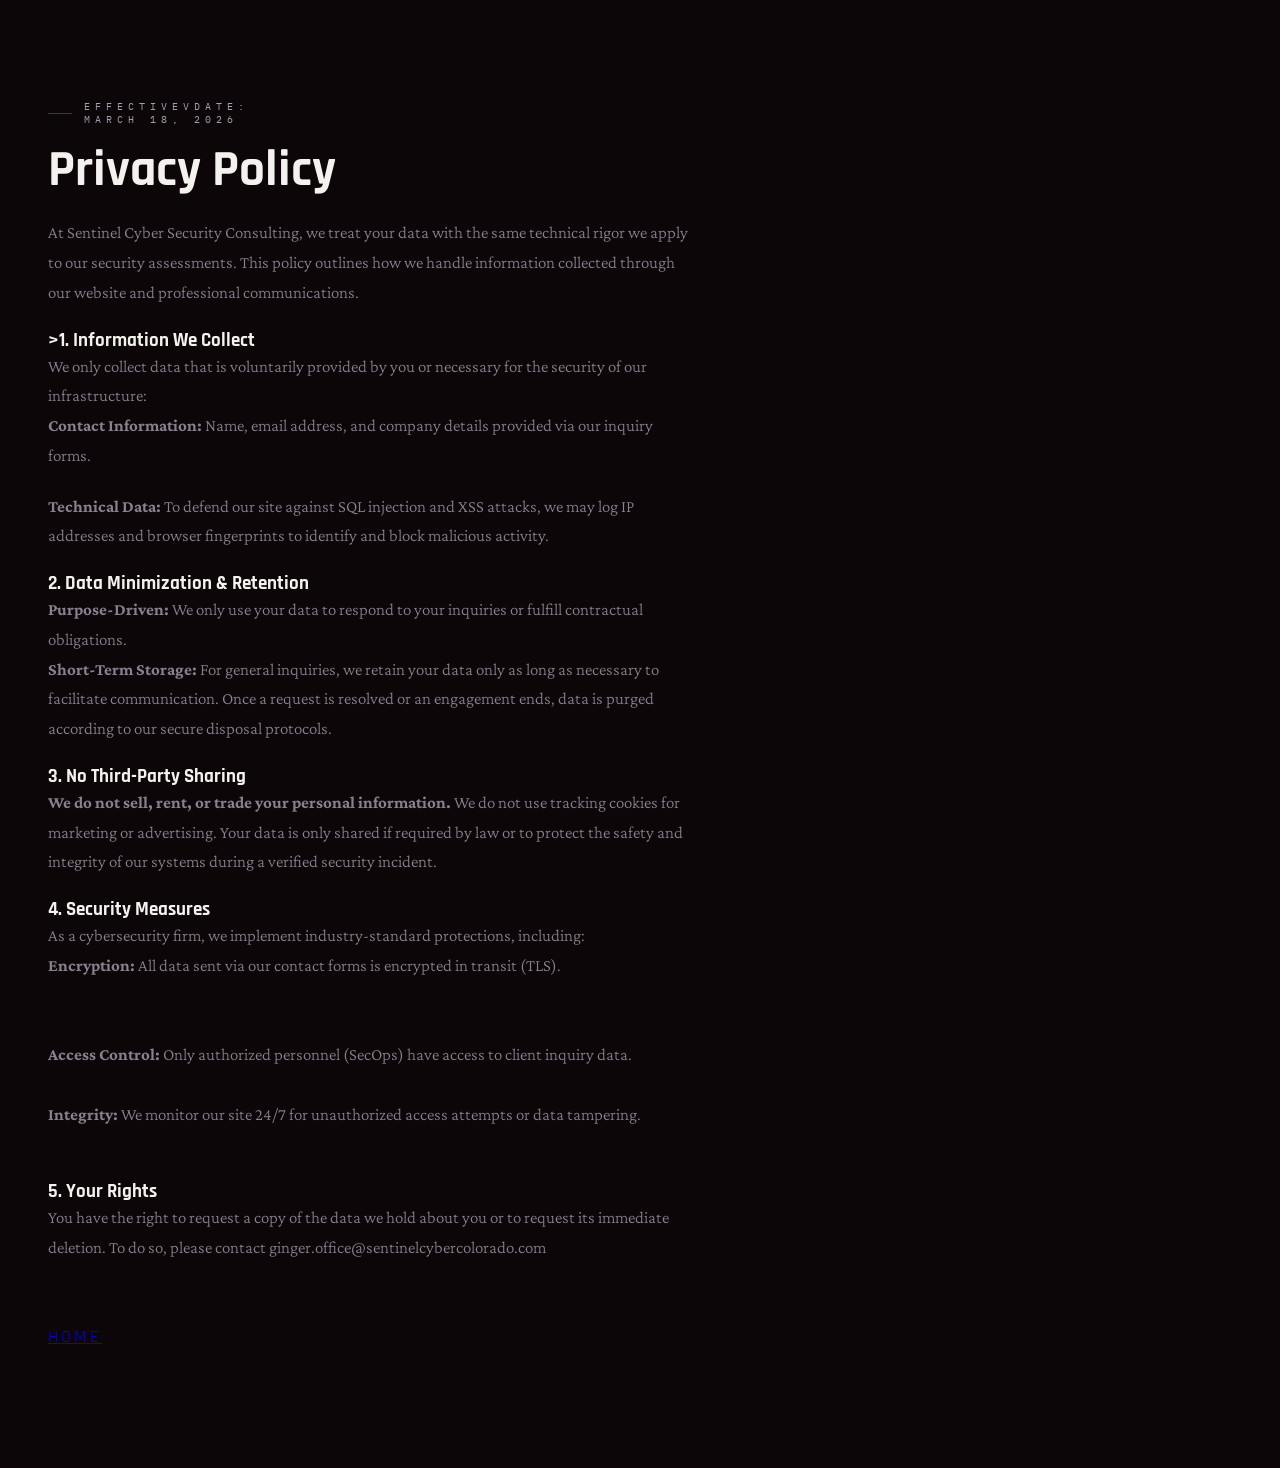
==== privacy_policy/index.html @ a00ec5bb "....." ====
<!DOCTYPE html>
<html lang="en">
<head>
  <meta charset="UTF-8">
  <meta name="viewport" content="width=device-width, initial-scale=1.0">
  <meta name="description" content="Sentinel Cyber Security Consulting — Colorado Springs cybersecurity for small businesses and defense contractors. Vulnerability assessments, penetration testing, CMMC compliance, and managed security services.">
  <title>Sentinel Cyber Security Consulting | Colorado Springs, CO | Privacy Policy</title>
  <link rel="icon" type="../image/svg+xml" href="Sentinel_Logo_MaroonSilver.svg">
  <link rel="stylesheet" href="../style.css">
</head>

<body>

<!-- PRIVACY POLICY -->
<section>
  <div class="section-inner">
    <div class="section-label">EffectivevDate:<br>March 18, 2026</div>
    <h2 class="section-title">Privacy Policy</h2>
    <p class="section-body">At Sentinel Cyber Security Consulting, we treat your data with the same technical rigor we apply to our security assessments. This policy outlines how we handle information collected through our website and professional communications.</p>
    <br><h3>>1. Information We Collect</h3>
    <p class="section-body">We only collect data that is voluntarily provided by you or necessary for the security of our infrastructure:</p>
    <p class="section-body"><strong>Contact Information:</strong> Name, email address, and company details provided via our inquiry forms.</p>
​    <p class="section-body"><strong>Technical Data:</strong> To defend our site against SQL injection and XSS attacks, we may log IP addresses and browser fingerprints to identify and block malicious activity.</p>
    <br><h3>​2. Data Minimization & Retention</h3>
    <p class="section-body">​<strong>Purpose-Driven:</strong> We only use your data to respond to your inquiries or fulfill contractual obligations.</p>
    <p class="section-body"><strong>​Short-Term Storage:</strong> For general inquiries, we retain your data only as long as necessary to facilitate communication. Once a request is resolved or an engagement ends, data is purged according to our secure disposal protocols.</p>
    <br><h3>​3. No Third-Party Sharing</h3>
    <p class="section-body"><strong>We do not sell, rent, or trade your personal information.</strong> We do not use tracking cookies for marketing or advertising. Your data is only shared if required by law or to protect the safety and integrity of our systems during a verified security incident.</p>
    <br><h3>​4. Security Measures</h3>
    <p class="section-body">​As a cybersecurity firm, we implement industry-standard protections, including:</p>
    <p class="section-body">
      <strong>Encryption:</strong> All data sent via our contact forms is encrypted in transit (TLS).<br><br><br>
      <strong>​Access Control:</strong> Only authorized personnel (SecOps) have access to client inquiry data.<br><br>
      <strong>​Integrity:</strong> We monitor our site 24/7 for unauthorized access attempts or data tampering.<br><br>
    </p>
    <br><h3>5. Your Rights</h3>
    <p class="section-body">​You have the right to request a copy of the data we hold about you or to request its immediate deletion. To do so, please contact <a mailto:"ginger.office@sentinelcybercolorado.com">ginger.office@sentinelcybercolorado.com</a></p><br><br><br>
    <p class="contact-text"><a href="../index.html">Home</a></p>
  </div>
</section>
</body>
</html>
---- style.css ----
@import url('https://fonts.googleapis.com/css2?family=Rajdhani:wght@400;500;600;700&family=IBM+Plex+Mono:wght@300;400;500&family=Crimson+Pro:ital,wght@0,300;0,400;1,300;1,400&display=swap');

:root {
  --crimson:  #7A0A14;
  --crimson2: #9B1020;
  --crimson3: #5A0008;
  --crimson4: #3A0005;
  --silver:   #D8D8E0;
  --silver2:  #F0F0F4;
  --silver3:  #A0A0B0;
  --white:    #F4F2EE;
  --dim:      #8A8090;
  --bg:       #0C0608;
  --bg2:      #120A0C;
  --bg3:      #1A0C10;
  --rule:     #2A1018;
}

*,*::before,*::after{margin:0;padding:0;box-sizing:border-box;}
html{scroll-behavior:smooth;}
body{background:var(--bg);color:var(--white);font-family:'Rajdhani',sans-serif;overflow-x:hidden;}
::-webkit-scrollbar{width:3px;}
::-webkit-scrollbar-track{background:var(--bg);}
::-webkit-scrollbar-thumb{background:var(--crimson);border-radius:2px;}

/* ── NAV ── */
nav{
  position:fixed;top:0;left:0;right:0;z-index:100;
  display:flex;align-items:center;justify-content:space-between;
  padding:0 48px;height:68px;
  background:rgba(12,6,8,0.94);
  border-bottom:1px solid var(--rule);
  backdrop-filter:blur(12px);
}
.nav-logo{display:flex;align-items:center;gap:14px;text-decoration:none;}
.nav-logo svg{width:38px;height:38px;filter:drop-shadow(0 0 8px rgba(122,10,20,0.6));}
.nav-logo-text{font-family:'Rajdhani',sans-serif;font-size:16px;font-weight:700;letter-spacing:2px;text-transform:uppercase;color:var(--white);line-height:1.1;}
.nav-logo-sub{font-family:'IBM Plex Mono',monospace;font-size:8px;letter-spacing:3px;color:var(--silver3);text-transform:uppercase;}
.nav-links{display:flex;gap:36px;list-style:none;align-items:center;}
.nav-links a{font-family:'IBM Plex Mono',monospace;font-size:10px;letter-spacing:3px;text-transform:uppercase;color:var(--dim);text-decoration:none;transition:color 0.2s;}
.nav-links a:hover{color:var(--silver);}
.nav-cta{background:transparent;border:1px solid var(--crimson2) !important;color:var(--silver) !important;padding:8px 20px;border-radius:2px;transition:background 0.2s !important;}
.nav-cta:hover{background:var(--crimson2) !important;color:var(--white) !important;}
.nav-burger{display:none;flex-direction:column;gap:5px;cursor:pointer;padding:4px;}
.nav-burger span{width:24px;height:2px;background:var(--silver);border-radius:1px;}

/* ── HERO ── */
.hero{
  min-height:100vh;display:flex;align-items:center;
  position:relative;overflow:hidden;padding:120px 48px 80px;
}
.hero::before{
  content:'';position:absolute;inset:0;
  background-image:
    linear-gradient(rgba(122,10,20,0.06) 1px,transparent 1px),
    linear-gradient(90deg,rgba(122,10,20,0.06) 1px,transparent 1px);
  background-size:48px 48px;
  mask-image:radial-gradient(ellipse 80% 80% at 50% 50%,black 40%,transparent 100%);
}
.hero::after{
  content:'';position:absolute;top:-20%;right:-10%;
  width:55%;height:140%;
  background:linear-gradient(135deg,rgba(12,6,8,0) 0%,rgba(12,6,8,0.85) 40%,rgba(122,10,20,0.04) 100%);
  clip-path:polygon(20% 0%,100% 0%,100% 100%,0% 100%);
  pointer-events:none;
}
.hero-inner{
  max-width:1200px;margin:0 auto;width:100%;
  display:grid;grid-template-columns:1fr 1fr;
  gap:80px;align-items:center;position:relative;z-index:1;
}
.hero-left{display:flex;flex-direction:column;gap:28px;}
.hero-eyebrow{
  font-family:'IBM Plex Mono',monospace;font-size:10px;letter-spacing:5px;text-transform:uppercase;
  color:var(--silver3);display:flex;align-items:center;gap:12px;
  opacity:0;animation:fadeUp 0.8s 0.2s ease forwards;
}
.hero-eyebrow::before{content:'';width:32px;height:1px;background:var(--crimson2);}
.hero-title{font-family:'Rajdhani',sans-serif;font-size:clamp(40px,5.5vw,72px);font-weight:700;line-height:1.0;opacity:0;animation:fadeUp 0.9s 0.35s ease forwards;}
.hero-title em{font-style:normal;color:var(--silver2);display:block;}
.hero-body{font-family:'Crimson Pro',serif;font-size:18px;font-weight:300;color:var(--dim);line-height:1.7;max-width:480px;opacity:0;animation:fadeUp 0.9s 0.5s ease forwards;}
.hero-actions{display:flex;gap:16px;flex-wrap:wrap;opacity:0;animation:fadeUp 0.9s 0.65s ease forwards;}
.btn-primary{background:var(--crimson2);color:var(--white);font-family:'IBM Plex Mono',monospace;font-size:11px;letter-spacing:3px;text-transform:uppercase;padding:14px 32px;border-radius:2px;text-decoration:none;border:none;cursor:pointer;transition:background 0.2s,transform 0.15s;font-weight:500;}
.btn-primary:hover{background:var(--crimson);transform:translateY(-2px);}
.btn-secondary{background:transparent;color:var(--white);font-family:'IBM Plex Mono',monospace;font-size:11px;letter-spacing:3px;text-transform:uppercase;padding:13px 32px;border-radius:2px;text-decoration:none;border:1px solid var(--rule);transition:border-color 0.2s,color 0.2s;}
.btn-secondary:hover{border-color:var(--dim);color:var(--silver);}
.hero-stats{display:flex;gap:40px;flex-wrap:wrap;padding-top:12px;border-top:1px solid var(--rule);opacity:0;animation:fadeUp 0.9s 0.8s ease forwards;}
.stat-num{font-family:'Rajdhani',sans-serif;font-size:32px;font-weight:700;color:var(--silver2);line-height:1;}
.stat-label{font-family:'IBM Plex Mono',monospace;font-size:9px;letter-spacing:2px;text-transform:uppercase;color:var(--dim);margin-top:4px;}

/* Hero right */
.hero-right{display:flex;align-items:center;justify-content:center;opacity:0;animation:fadeIn 1.2s 0.6s ease forwards;}
.shield-wrap{position:relative;width:320px;height:360px;}
.shield-svg{width:100%;height:100%;filter:drop-shadow(0 0 40px rgba(122,10,20,0.4)) drop-shadow(0 0 80px rgba(122,10,20,0.15));}
.scan-ring{position:absolute;inset:-20px;border-radius:50%;border:1px solid rgba(154,16,32,0.25);animation:spin 14s linear infinite;}
.scan-ring::after{content:'';position:absolute;top:0;left:50%;width:6px;height:6px;background:var(--crimson2);border-radius:50%;transform:translate(-50%,-50%);box-shadow:0 0 10px var(--crimson2);}
.pulse-ring{position:absolute;inset:-40px;border-radius:50%;border:1px solid rgba(122,10,20,0.1);animation:pulse-out 3.5s ease-out infinite;}
.pulse-ring:nth-child(2){animation-delay:1.2s;}
.pulse-ring:nth-child(3){animation-delay:2.4s;}
.data-tag{position:absolute;font-family:'IBM Plex Mono',monospace;font-size:9px;letter-spacing:1px;color:var(--silver3);background:rgba(12,6,8,0.85);border:1px solid rgba(122,10,20,0.3);padding:5px 10px;border-radius:2px;animation:float 4s ease-in-out infinite;white-space:nowrap;}
.data-tag:nth-child(2){top:15%;right:-80px;animation-delay:0.5s;}
.data-tag:nth-child(3){top:55%;left:-90px;animation-delay:1.5s;}
.data-tag:nth-child(4){bottom:18%;right:-75px;animation-delay:1s;}

@keyframes spin{from{transform:rotate(0deg)}to{transform:rotate(360deg)}}
@keyframes pulse-out{0%{transform:scale(0.8);opacity:0.5}100%{transform:scale(1.5);opacity:0}}
@keyframes float{0%,100%{transform:translateY(0)}50%{transform:translateY(-8px)}}
@keyframes fadeUp{from{opacity:0;transform:translateY(20px)}to{opacity:1;transform:translateY(0)}}
@keyframes fadeIn{from{opacity:0}to{opacity:1}}

/* ── THREAT TICKER ── */
.threat-bar{background:rgba(122,10,20,0.08);border-top:1px solid rgba(122,10,20,0.2);border-bottom:1px solid rgba(122,10,20,0.2);padding:20px 48px;overflow:hidden;}
.threat-scroll{display:flex;gap:60px;animation:scroll-left 20s linear infinite;white-space:nowrap;}
.threat-item{font-family:'IBM Plex Mono',monospace;font-size:9px;letter-spacing:3px;text-transform:uppercase;color:rgba(160,160,176,0.5);display:flex;align-items:center;gap:10px;flex-shrink:0;}
.threat-item::before{content:'▸';color:var(--crimson2);}
@keyframes scroll-left{from{transform:translateX(0)}to{transform:translateX(-50%)}}

/* ── SECTIONS ── */
section{padding:100px 48px;}
.section-inner{max-width:1200px;margin:0 auto;}
.section-label{font-family:'IBM Plex Mono',monospace;font-size:10px;letter-spacing:5px;text-transform:uppercase;color:var(--silver3);margin-bottom:16px;display:flex;align-items:center;gap:12px;}
.section-label::before{content:'';width:24px;height:1px;background:var(--crimson2);}
.section-title{font-family:'Rajdhani',sans-serif;font-size:clamp(30px,4vw,52px);font-weight:700;line-height:1.1;margin-bottom:20px;}
.section-title em{font-style:normal;color:var(--silver2);}
.section-body{font-family:'Crimson Pro',serif;font-size:17px;font-weight:300;color:var(--dim);line-height:1.75;max-width:640px;}

/* ── SERVICES ── */
#services{background:var(--bg2);}
.services-grid{display:grid;grid-template-columns:repeat(3,1fr);gap:1px;margin-top:60px;background:var(--rule);border:1px solid var(--rule);}
.service-card{background:var(--bg2);padding:36px 32px;position:relative;overflow:hidden;transition:background 0.3s;cursor:default;}
.service-card::before{content:'';position:absolute;top:0;left:0;right:0;height:2px;background:linear-gradient(90deg,var(--crimson2),transparent);transform:scaleX(0);transform-origin:left;transition:transform 0.3s;}
.service-card:hover{background:rgba(26,12,16,0.8);}
.service-card:hover::before{transform:scaleX(1);}
.service-tier{font-family:'IBM Plex Mono',monospace;font-size:8px;letter-spacing:3px;text-transform:uppercase;color:var(--crimson2);margin-bottom:16px;}
.service-name{font-family:'Rajdhani',sans-serif;font-size:20px;font-weight:700;margin-bottom:10px;color:var(--white);}
.service-desc{font-family:'Crimson Pro',serif;font-size:15px;color:var(--dim);line-height:1.6;margin-bottom:20px;}
.service-price{font-family:'Rajdhani',sans-serif;font-size:22px;font-weight:700;color:var(--silver2);}
.service-price span{font-family:'IBM Plex Mono',monospace;font-size:10px;color:var(--dim);font-weight:400;}
.service-tag{display:inline-block;font-family:'IBM Plex Mono',monospace;font-size:8px;letter-spacing:2px;text-transform:uppercase;border:1px solid rgba(122,10,20,0.4);color:var(--silver3);padding:3px 8px;border-radius:2px;margin-top:12px;}

/* ── WHY ── */
#why{background:var(--bg);position:relative;}
#why::before{content:'';position:absolute;inset:0;background:radial-gradient(circle at 80% 50%,rgba(122,10,20,0.05) 0%,transparent 60%);pointer-events:none;}
.why-grid{display:grid;grid-template-columns:1fr 1fr;gap:80px;align-items:center;margin-top:60px;}
.why-points{display:flex;flex-direction:column;gap:0;}
.why-point{display:grid;grid-template-columns:48px 1fr;gap:20px;align-items:start;padding:28px 0;border-bottom:1px solid var(--rule);}
.why-point:last-child{border-bottom:none;}
.why-num{font-family:'IBM Plex Mono',monospace;font-size:11px;color:var(--crimson2);padding-top:3px;}
.why-title{font-family:'Rajdhani',sans-serif;font-size:19px;font-weight:700;margin-bottom:6px;}
.why-body{font-family:'Crimson Pro',serif;font-size:15px;color:var(--dim);line-height:1.65;}
.cmmc-box{background:rgba(26,12,16,0.8);border:1px solid rgba(122,10,20,0.3);border-left:3px solid var(--crimson2);border-radius:4px;padding:36px;}
.cmmc-box h3{font-family:'Rajdhani',sans-serif;font-size:22px;font-weight:700;color:var(--silver2);margin-bottom:14px;}
.cmmc-box p{font-family:'Crimson Pro',serif;font-size:16px;color:var(--dim);line-height:1.7;margin-bottom:20px;}
.cmmc-list{list-style:none;display:flex;flex-direction:column;gap:10px;}
.cmmc-list li{font-family:'IBM Plex Mono',monospace;font-size:11px;color:var(--white);display:flex;align-items:center;gap:10px;}
.cmmc-list li::before{content:'✓';color:var(--crimson2);font-size:12px;}

/* ── ABOUT ── */
#about{background:var(--bg2);}
.about-grid{display:grid;grid-template-columns:340px 1fr;gap:72px;align-items:start;margin-top:60px;}
.about-photo-wrap{position:relative;}
.about-photo{
  width:100%;aspect-ratio:1/1;object-fit:cover;object-position:center top;
  border-radius:4px;
  filter:grayscale(15%) contrast(1.05);
  border:1px solid var(--rule);
  display:block;
}
.about-photo-accent{
  position:absolute;bottom:-12px;right:-12px;
  width:100%;height:100%;
  border:1px solid rgba(122,10,20,0.3);
  border-radius:4px;
  z-index:-1;
}
.about-photo-badge{
  position:absolute;top:16px;left:-16px;
  background:var(--crimson3);
  border:1px solid rgba(122,10,20,0.5);
  padding:10px 14px;border-radius:3px;
  font-family:'IBM Plex Mono',monospace;
  font-size:9px;letter-spacing:2px;text-transform:uppercase;
  color:var(--silver3);
  box-shadow:0 4px 20px rgba(0,0,0,0.4);
}
.about-photo-badge strong{display:block;font-size:14px;color:var(--silver2);letter-spacing:1px;margin-bottom:2px;}
.about-quote{font-family:'Crimson Pro',serif;font-size:clamp(18px,2vw,24px);font-style:italic;font-weight:300;line-height:1.5;color:var(--white);padding-left:24px;border-left:3px solid var(--crimson2);margin-bottom:32px;}
.about-body{font-family:'Crimson Pro',serif;font-size:16px;color:var(--dim);line-height:1.8;margin-bottom:18px;}
.about-body strong{color:var(--white);font-weight:400;}
.cert-grid{display:grid;grid-template-columns:1fr 1fr;gap:10px;margin-top:28px;}
.cert-item{background:rgba(12,6,8,0.8);border:1px solid var(--rule);padding:12px 14px;border-radius:3px;}
.cert-name{font-family:'Rajdhani',sans-serif;font-size:14px;font-weight:700;color:var(--silver2);margin-bottom:2px;}
.cert-status{font-family:'IBM Plex Mono',monospace;font-size:8px;letter-spacing:2px;text-transform:uppercase;color:var(--dim);}
.cert-status.active{color:#4CAF50;}

/* ── CONTACT ── */
#contact{background:var(--bg);position:relative;overflow:hidden;}
#contact::before{content:'';position:absolute;inset:0;background:radial-gradient(ellipse 60% 60% at 50% 100%,rgba(122,10,20,0.07),transparent);pointer-events:none;}
.contact-grid{display:grid;grid-template-columns:1fr 1fr;gap:80px;align-items:start;margin-top:60px;position:relative;z-index:1;}
.contact-info{display:flex;flex-direction:column;gap:28px;}
.contact-item{display:flex;gap:16px;align-items:start;}
.contact-icon{width:40px;height:40px;flex-shrink:0;background:rgba(122,10,20,0.1);border:1px solid rgba(122,10,20,0.25);border-radius:3px;display:flex;align-items:center;justify-content:center;font-size:16px;}
.contact-label{font-family:'IBM Plex Mono',monospace;font-size:9px;letter-spacing:3px;text-transform:uppercase;color:var(--silver3);margin-bottom:4px;}
.contact-value{font-family:'Rajdhani',sans-serif;font-size:16px;font-weight:600;color:var(--white);}
.contact-value a{color:var(--white);text-decoration:none;transition:color 0.2s;}
.contact-value a:hover{color:var(--silver2);}
.contact-form{display:flex;flex-direction:column;gap:14px;}
.form-row{display:grid;grid-template-columns:1fr 1fr;gap:14px;}
.form-group{display:flex;flex-direction:column;gap:6px;}
.form-group label{font-family:'IBM Plex Mono',monospace;font-size:9px;letter-spacing:2px;text-transform:uppercase;color:var(--dim);}
.form-group input,.form-group select,.form-group textarea{background:rgba(26,12,16,0.8);border:1px solid var(--rule);color:var(--white);font-family:'Rajdhani',sans-serif;font-size:15px;font-weight:500;padding:12px 16px;border-radius:2px;outline:none;transition:border-color 0.2s;}
.form-group input:focus,.form-group select:focus,.form-group textarea:focus{border-color:var(--crimson2);}
.form-group select option{background:var(--bg2);}
.form-group textarea{resize:vertical;min-height:110px;}
.form-submit{background:var(--crimson2);color:var(--white);font-family:'IBM Plex Mono',monospace;font-size:11px;letter-spacing:3px;text-transform:uppercase;padding:15px 32px;border:none;border-radius:2px;cursor:pointer;font-weight:500;transition:background 0.2s,transform 0.15s;align-self:flex-start;}
.form-submit:hover{background:var(--crimson);transform:translateY(-2px);}

/* ── FOOTER ── */
footer{background:var(--bg);border-top:1px solid var(--rule);padding:36px 48px;display:flex;align-items:center;justify-content:space-between;flex-wrap:wrap;gap:20px;}
.footer-left{font-family:'IBM Plex Mono',monospace;font-size:10px;letter-spacing:2px;color:var(--dim);}
.footer-left strong{color:var(--silver3);}
.footer-links{display:flex;gap:28px;list-style:none;}
.footer-links a{font-family:'IBM Plex Mono',monospace;font-size:9px;letter-spacing:2px;text-transform:uppercase;color:var(--dim);text-decoration:none;transition:color 0.2s;}
.footer-links a:hover{color:var(--silver);}

/* --- Centering Logic --- */
.contact-content-centered {
    display: flex;
    flex-direction: column;
    align-items: center; /* This does the actual centering */
    text-align: center;
    margin-top: 40px;
    width: 100%;
}

.contact-text {
    font-family: 'Rajdhani', sans-serif;
    font-size: 1.2rem;
    color: var(--text-dim, #A0A0B0);
    margin-bottom: 15px;
    letter-spacing: 1px;
}

.contact-email {
    font-family: 'IBM Plex Mono', monospace;
    font-size: 1.1rem;
    color: #9B1020; /* Your Crimson Red */
    text-decoration: none;
    padding: 12px 24px;
    border: 1px solid rgba(155, 16, 32, 0.3);
    background: rgba(155, 16, 32, 0.05);
    transition: all 0.3s cubic-bezier(0.4, 0, 0.2, 1);
    display: inline-block;
}

.contact-email:hover {
    background: rgba(155, 16, 32, 0.15);
    border-color: #9B1020;
    color: #F4F2EE;
    box-shadow: 0 0 20px rgba(155, 16, 32, 0.4);
    transform: translateY(-3px);
}

/* Ensure long emails don't break mobile screens */
@media (max-width: 600px) {
    .contact-email {
        font-size: 0.85rem;
        padding: 10px 15px;
        word-break: break-all;
    }
}




/* ADDED LATEST IF BROKEN HERES WHY */
/* 1. The Footer Container */
footer {
  display: flex;
  justify-content: space-between; /* Pushes text left and links right */
  align-items: center;            /* Vertically centers the content */
  padding: 40px 20px;
  flex-wrap: wrap;                /* Allows wrapping if screen is tiny */
}

/* 2. The Right-Side Container for both lists */
/* We target the footer-links classes specifically */
footer .footer-links {
  display: flex;
  flex-direction: row;      /* Keeps the links in a horizontal line */
  justify-content: flex-end; /* Aligns them to the right edge */
  list-style: none;         /* Removes bullet points */
  margin: 0;
  padding: 0;
  gap: 20px;                /* Space between individual links */
  width: 100%;              /* Forces each UL to take up its own row in the flex column */
}

/* 3. This handles stacking the two ULs on top of each other */
footer {
  /* We need to wrap the ULs in a flex column if they aren't already */
}

/* Updated approach to ensure stacking: */
footer {
  display: flex;
  justify-content: space-between;
  align-items: flex-start;
}

.footer-right-stack {
  display: flex;
  flex-direction: column; /* This is what creates Line 1 and Line 2 */
  gap: 10px;              /* Space between Line 1 and Line 2 */
  align-items: flex-end;
}
/* HERE ENDETH WHY */



/* ── MOBILE ── */
@media(max-width:900px){
  nav{padding:0 24px;}
  .nav-links{display:none;}
  .nav-links.open{display:flex;flex-direction:column;position:fixed;top:68px;left:0;right:0;background:rgba(12,6,8,0.98);padding:24px;border-bottom:1px solid var(--rule);gap:24px;}
  .nav-burger{display:flex;}
  .hero{padding:100px 24px 60px;}
  .hero-inner{grid-template-columns:1fr;gap:48px;}
  .hero-right{display:none;}
  section{padding:72px 24px;}
  .services-grid{grid-template-columns:1fr;}
  .why-grid,.contact-grid{grid-template-columns:1fr;gap:48px;}
  .about-grid{grid-template-columns:1fr;}
  .about-photo-wrap{max-width:280px;}
  .form-row{grid-template-columns:1fr;}
  footer{flex-direction:column;align-items:flex-start;padding:28px 24px;}
}


/* --- Sentinel Contact Styling --- */
.contact {
    padding: 100px 0;
    background: transparent; /* Let the hero grid show through */
}

.contact .section-Inner {
    display: flex;
    flex-direction: column;
    align-items: center; /* Centers the Title and Label */
    text-align: center;
}

.contact-content-centered {
    margin-top: 50px;
    display: flex;
    flex-direction: column;
    align-items: center;
}

.contact-text {
    font-family: 'Rajdhani', sans-serif;
    font-size: 1.1rem;
    text-transform: uppercase;
    letter-spacing: 3px;
    color: #808090;
    margin-bottom: 20px;
}

.contact-email {
    font-family: 'IBM Plex Mono', monospace;
    font-size: 1.2rem;
    color: #9B1020;
    text-decoration: none;
    padding: 15px 30px;
    border: 1px solid rgba(155, 16, 32, 0.4);
    background: rgba(12, 6, 8, 0.6);
    position: relative;
    transition: all 0.4s ease;
}

.contact-email:hover {
    color: #fff;
    background: #9B1020;
    box-shadow: 0 0 30px rgba(155, 16, 32, 0.6);
    transform: translateY(-5px);
}

/* Specific styling for the <em> in your title */
.section-title em {
    color: #9B1020;
    font-style: normal;
    text-shadow: 0 0 10px rgba(155, 16, 32, 0.5);
}

/* Responsive Fix for small phones */
@media (max-width: 480px) {
    .contact-email {
        font-size: 0.8rem;
        padding: 12px 15px;
        letter-spacing: 0;
    }
}
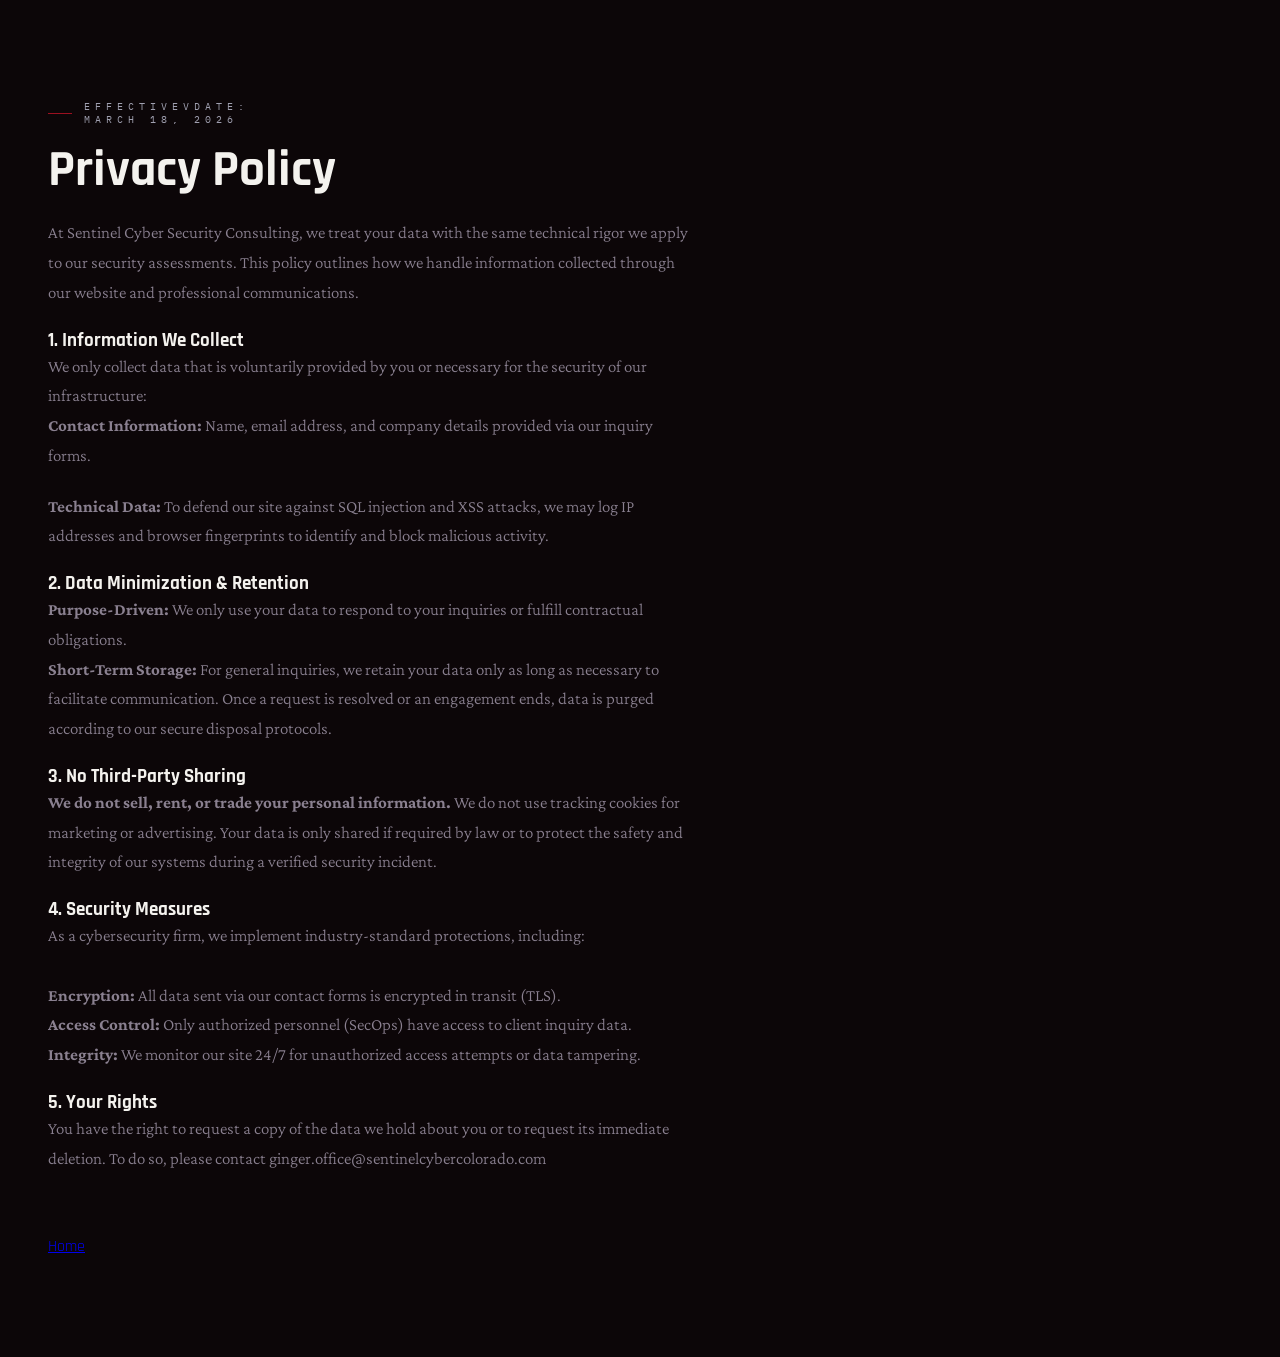
==== commit efec746f: "..." ====
--- a/privacy_policy/index.html
+++ b/privacy_policy/index.html
@@ -17,7 +17,7 @@
     <div class="section-label">EffectivevDate:<br>March 18, 2026</div>
     <h2 class="section-title">Privacy Policy</h2>
     <p class="section-body">At Sentinel Cyber Security Consulting, we treat your data with the same technical rigor we apply to our security assessments. This policy outlines how we handle information collected through our website and professional communications.</p>
-    <br><h3>>1. Information We Collect</h3>
+    <br><h3>1. Information We Collect</h3>
     <p class="section-body">We only collect data that is voluntarily provided by you or necessary for the security of our infrastructure:</p>
     <p class="section-body"><strong>Contact Information:</strong> Name, email address, and company details provided via our inquiry forms.</p>
 ​    <p class="section-body"><strong>Technical Data:</strong> To defend our site against SQL injection and XSS attacks, we may log IP addresses and browser fingerprints to identify and block malicious activity.</p>
@@ -28,14 +28,14 @@
     <p class="section-body"><strong>We do not sell, rent, or trade your personal information.</strong> We do not use tracking cookies for marketing or advertising. Your data is only shared if required by law or to protect the safety and integrity of our systems during a verified security incident.</p>
     <br><h3>​4. Security Measures</h3>
     <p class="section-body">​As a cybersecurity firm, we implement industry-standard protections, including:</p>
-    <p class="section-body">
-      <strong>Encryption:</strong> All data sent via our contact forms is encrypted in transit (TLS).<br><br><br>
-      <strong>​Access Control:</strong> Only authorized personnel (SecOps) have access to client inquiry data.<br><br>
-      <strong>​Integrity:</strong> We monitor our site 24/7 for unauthorized access attempts or data tampering.<br><br>
+    <p class="section-body"><br>
+      <strong>Encryption:</strong> All data sent via our contact forms is encrypted in transit (TLS).<br>
+      <strong>​Access Control:</strong> Only authorized personnel (SecOps) have access to client inquiry data.<br>
+      <strong>​Integrity:</strong> We monitor our site 24/7 for unauthorized access attempts or data tampering.<br>
     </p>
     <br><h3>5. Your Rights</h3>
     <p class="section-body">​You have the right to request a copy of the data we hold about you or to request its immediate deletion. To do so, please contact <a mailto:"ginger.office@sentinelcybercolorado.com">ginger.office@sentinelcybercolorado.com</a></p><br><br><br>
-    <p class="contact-text"><a href="../index.html">Home</a></p>
+    <p class="privacy-navlink"><a href="../index.html">Home</a></p>
   </div>
 </section>
 </body>
--- a/style.css
+++ b/style.css
@@ -378,7 +378,7 @@
     transition: all 0.4s ease;
 }
 
-.contact-email:hover {
+.contact-0email:hover {
     color: #fff;
     background: #9B1020;
     box-shadow: 0 0 30px rgba(155, 16, 32, 0.6);
@@ -399,4 +399,12 @@
         padding: 12px 15px;
         letter-spacing: 0;
     }
-}
+
+.privacy-navlink {
+    font-family: 'IBM Plex Mono', monospa>
+    font-size: 1.2rem;
+    color: #9B1020;
+    text-decoration: none;
+   }
+
+}
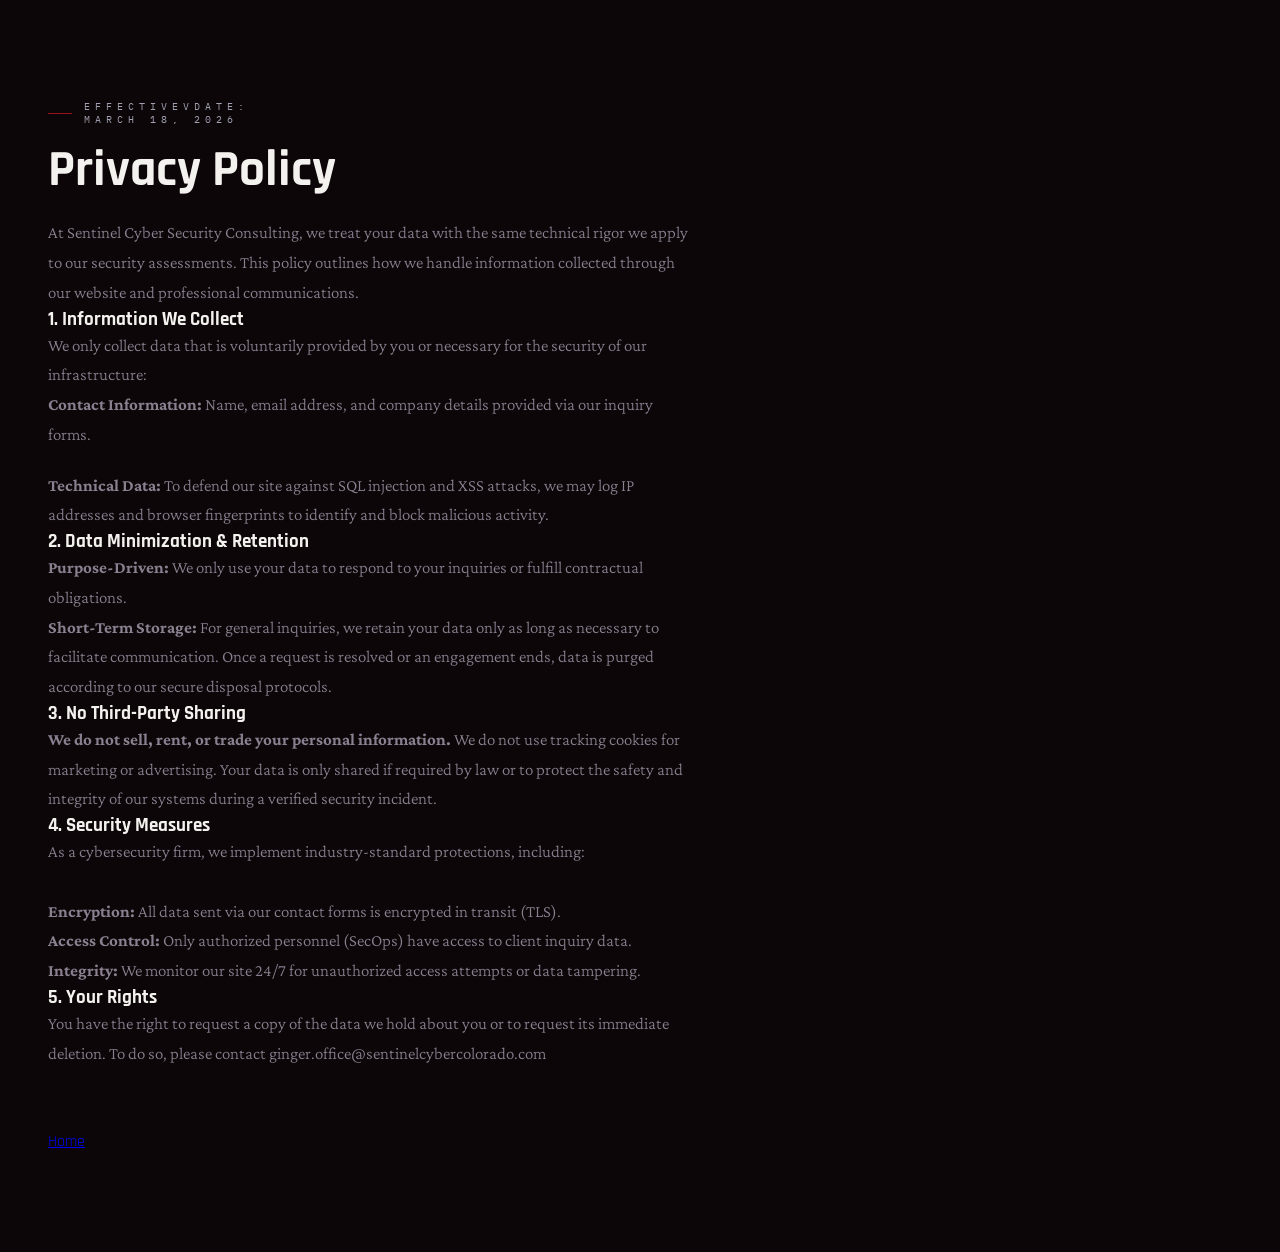
==== commit 744a35ff: "Fix HTML formatting in privacy policy section" ====
--- a/privacy_policy/index.html
+++ b/privacy_policy/index.html
@@ -10,6 +10,7 @@
 </head>
 
 <body>
+  <main>
 
 <!-- PRIVACY POLICY -->
 <section>
@@ -17,26 +18,27 @@
     <div class="section-label">EffectivevDate:<br>March 18, 2026</div>
     <h2 class="section-title">Privacy Policy</h2>
     <p class="section-body">At Sentinel Cyber Security Consulting, we treat your data with the same technical rigor we apply to our security assessments. This policy outlines how we handle information collected through our website and professional communications.</p>
-    <br><h3>1. Information We Collect</h3>
+    <h3>1. Information We Collect</h3>
     <p class="section-body">We only collect data that is voluntarily provided by you or necessary for the security of our infrastructure:</p>
     <p class="section-body"><strong>Contact Information:</strong> Name, email address, and company details provided via our inquiry forms.</p>
 ​    <p class="section-body"><strong>Technical Data:</strong> To defend our site against SQL injection and XSS attacks, we may log IP addresses and browser fingerprints to identify and block malicious activity.</p>
-    <br><h3>​2. Data Minimization & Retention</h3>
+    <h3>​2. Data Minimization & Retention</h3>
     <p class="section-body">​<strong>Purpose-Driven:</strong> We only use your data to respond to your inquiries or fulfill contractual obligations.</p>
     <p class="section-body"><strong>​Short-Term Storage:</strong> For general inquiries, we retain your data only as long as necessary to facilitate communication. Once a request is resolved or an engagement ends, data is purged according to our secure disposal protocols.</p>
-    <br><h3>​3. No Third-Party Sharing</h3>
+    <h3>​3. No Third-Party Sharing</h3>
     <p class="section-body"><strong>We do not sell, rent, or trade your personal information.</strong> We do not use tracking cookies for marketing or advertising. Your data is only shared if required by law or to protect the safety and integrity of our systems during a verified security incident.</p>
-    <br><h3>​4. Security Measures</h3>
+    <h3>​4. Security Measures</h3>
     <p class="section-body">​As a cybersecurity firm, we implement industry-standard protections, including:</p>
     <p class="section-body"><br>
       <strong>Encryption:</strong> All data sent via our contact forms is encrypted in transit (TLS).<br>
       <strong>​Access Control:</strong> Only authorized personnel (SecOps) have access to client inquiry data.<br>
       <strong>​Integrity:</strong> We monitor our site 24/7 for unauthorized access attempts or data tampering.<br>
     </p>
-    <br><h3>5. Your Rights</h3>
+    <h3>5. Your Rights</h3>
     <p class="section-body">​You have the right to request a copy of the data we hold about you or to request its immediate deletion. To do so, please contact <a mailto:"ginger.office@sentinelcybercolorado.com">ginger.office@sentinelcybercolorado.com</a></p><br><br><br>
     <p class="privacy-navlink"><a href="../index.html">Home</a></p>
   </div>
 </section>
+</main>
 </body>
 </html>
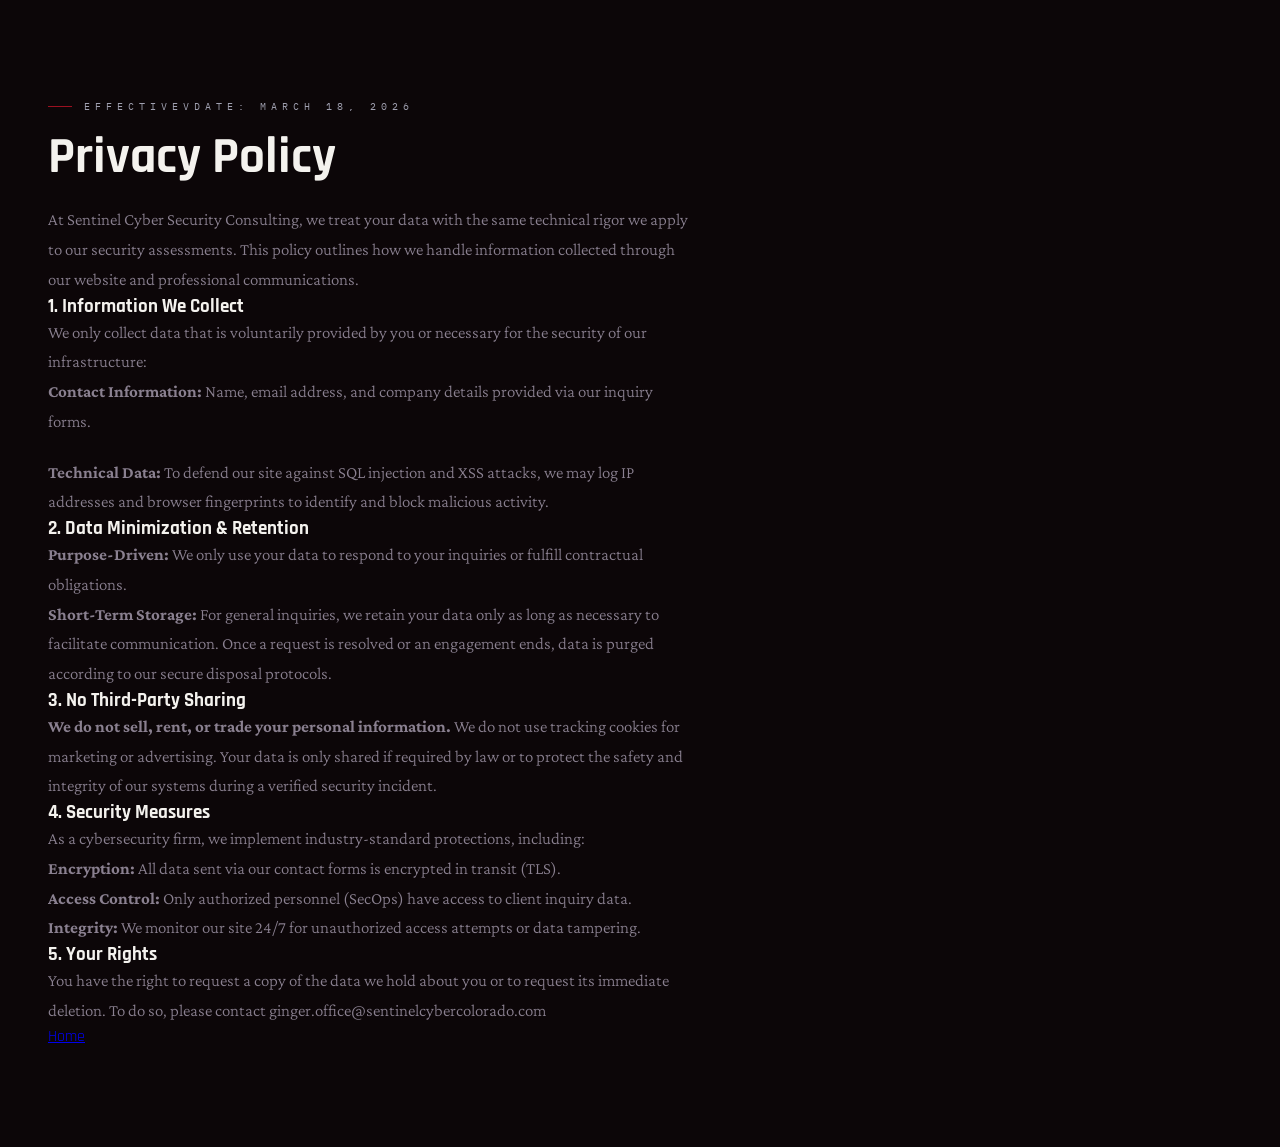
==== commit 2a0e0912: "Refactor privacy policy section structure" ====
--- a/privacy_policy/index.html
+++ b/privacy_policy/index.html
@@ -8,37 +8,44 @@
   <link rel="icon" type="../image/svg+xml" href="Sentinel_Logo_MaroonSilver.svg">
   <link rel="stylesheet" href="../style.css">
 </head>
-
 <body>
   <main>
-
-<!-- PRIVACY POLICY -->
-<section>
-  <div class="section-inner">
-    <div class="section-label">EffectivevDate:<br>March 18, 2026</div>
-    <h2 class="section-title">Privacy Policy</h2>
-    <p class="section-body">At Sentinel Cyber Security Consulting, we treat your data with the same technical rigor we apply to our security assessments. This policy outlines how we handle information collected through our website and professional communications.</p>
-    <h3>1. Information We Collect</h3>
-    <p class="section-body">We only collect data that is voluntarily provided by you or necessary for the security of our infrastructure:</p>
-    <p class="section-body"><strong>Contact Information:</strong> Name, email address, and company details provided via our inquiry forms.</p>
-​    <p class="section-body"><strong>Technical Data:</strong> To defend our site against SQL injection and XSS attacks, we may log IP addresses and browser fingerprints to identify and block malicious activity.</p>
-    <h3>​2. Data Minimization & Retention</h3>
-    <p class="section-body">​<strong>Purpose-Driven:</strong> We only use your data to respond to your inquiries or fulfill contractual obligations.</p>
-    <p class="section-body"><strong>​Short-Term Storage:</strong> For general inquiries, we retain your data only as long as necessary to facilitate communication. Once a request is resolved or an engagement ends, data is purged according to our secure disposal protocols.</p>
-    <h3>​3. No Third-Party Sharing</h3>
-    <p class="section-body"><strong>We do not sell, rent, or trade your personal information.</strong> We do not use tracking cookies for marketing or advertising. Your data is only shared if required by law or to protect the safety and integrity of our systems during a verified security incident.</p>
-    <h3>​4. Security Measures</h3>
-    <p class="section-body">​As a cybersecurity firm, we implement industry-standard protections, including:</p>
-    <p class="section-body"><br>
-      <strong>Encryption:</strong> All data sent via our contact forms is encrypted in transit (TLS).<br>
-      <strong>​Access Control:</strong> Only authorized personnel (SecOps) have access to client inquiry data.<br>
-      <strong>​Integrity:</strong> We monitor our site 24/7 for unauthorized access attempts or data tampering.<br>
-    </p>
-    <h3>5. Your Rights</h3>
-    <p class="section-body">​You have the right to request a copy of the data we hold about you or to request its immediate deletion. To do so, please contact <a mailto:"ginger.office@sentinelcybercolorado.com">ginger.office@sentinelcybercolorado.com</a></p><br><br><br>
-    <p class="privacy-navlink"><a href="../index.html">Home</a></p>
-  </div>
-</section>
-</main>
+    <section>
+      <div class="section-inner">
+        <div class="section-label">EffectivevDate: March 18, 2026</div>
+          <h2 class="section-title">Privacy Policy</h2>
+          <p class="section-body">At Sentinel Cyber Security Consulting, we treat your data with the same technical rigor we apply to our security assessments. This policy outlines how we handle information collected through our website and professional communications.</p>
+      </div>
+      <div class="section-inner">
+        <h3>1. Information We Collect</h3>
+        <p class="section-body">We only collect data that is voluntarily provided by you or necessary for the security of our infrastructure:</p>
+        <p class="section-body"><strong>Contact Information:</strong> Name, email address, and company details provided via our inquiry forms.</p>
+​        <p class="section-body"><strong>Technical Data:</strong> To defend our site against SQL injection and XSS attacks, we may log IP addresses and browser fingerprints to identify and block malicious activity.</p>
+      </div>
+      <div class="section-inner">
+        <h3>​2. Data Minimization & Retention</h3>
+        <p class="section-body">​<strong>Purpose-Driven:</strong> We only use your data to respond to your inquiries or fulfill contractual obligations.</p>
+        <p class="section-body"><strong>​Short-Term Storage:</strong> For general inquiries, we retain your data only as long as necessary to facilitate communication. Once a request is resolved or an engagement ends, data is purged according to our secure disposal protocols.</p>
+      </div>
+      <div class="section-inner">
+        <h3>​3. No Third-Party Sharing</h3>
+        <p class="section-body"><strong>We do not sell, rent, or trade your personal information.</strong> We do not use tracking cookies for marketing or advertising. Your data is only shared if required by law or to protect the safety and integrity of our systems during a verified security incident.</p>
+      </div>
+      <div class="section-inner">
+        <h3>​4. Security Measures</h3>
+        <p class="section-body">​As a cybersecurity firm, we implement industry-standard protections, including:</p>
+        <p class="section-body"><strong>Encryption: </strong> All data sent via our contact forms is encrypted in transit (TLS).</p>
+        <p class="section-body"><strong>​Access Control: </strong> Only authorized personnel (SecOps) have access to client inquiry data.</p>
+        <p class="section-body"><strong>​Integrity: </strong> We monitor our site 24/7 for unauthorized access attempts or data tampering.</p>
+      </div>
+      <div class="section-inner">
+        <h3>5. Your Rights</h3>
+        <p class="section-body">​You have the right to request a copy of the data we hold about you or to request its immediate deletion. To do so, please contact <a mailto:"ginger.office@sentinelcybercolorado.com">ginger.office@sentinelcybercolorado.com</a></p>
+      </div>
+      <div class="section-inner">
+        <p class="privacy-navlink"><a href="../index.html">Home</a></p>
+      </div>
+    </section>
+  </main>
 </body>
 </html>
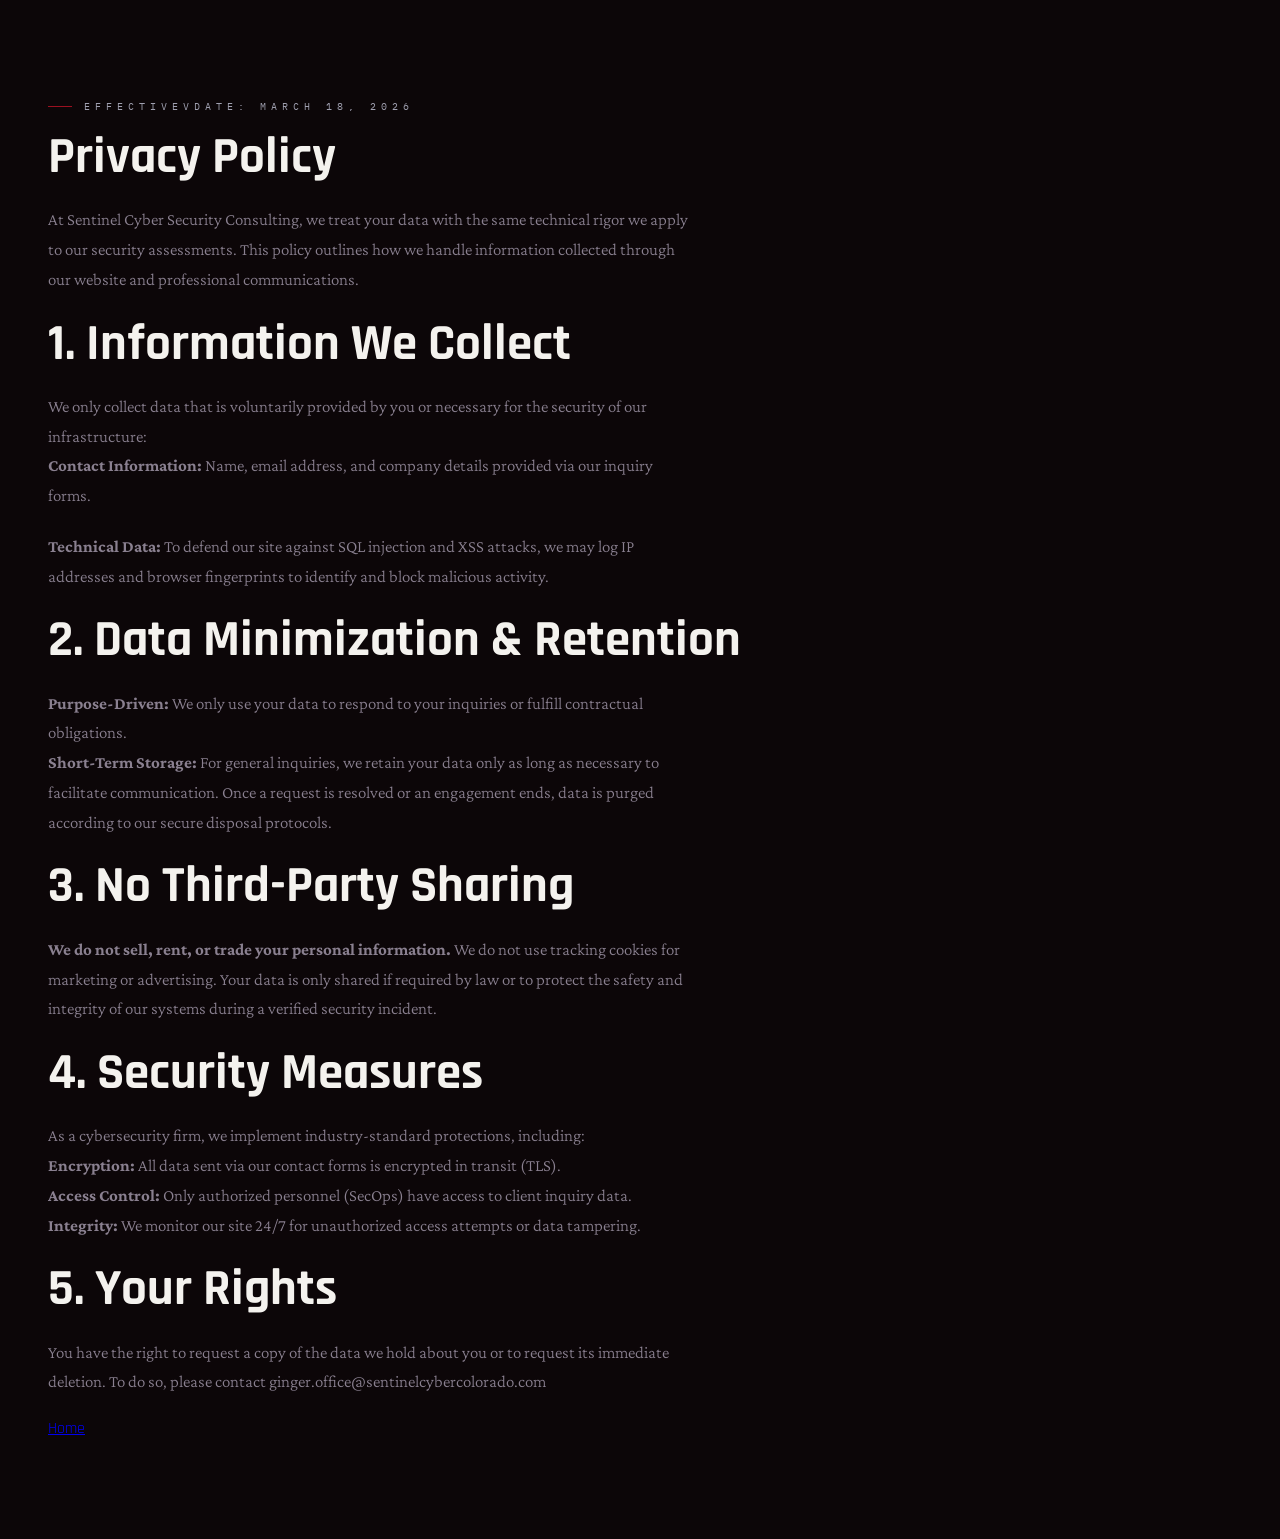
==== commit 12ca41fb: "Update privacy policy formatting and structure" ====
--- a/privacy_policy/index.html
+++ b/privacy_policy/index.html
@@ -14,33 +14,33 @@
       <div class="section-inner">
         <div class="section-label">EffectivevDate: March 18, 2026</div>
           <h2 class="section-title">Privacy Policy</h2>
-          <p class="section-body">At Sentinel Cyber Security Consulting, we treat your data with the same technical rigor we apply to our security assessments. This policy outlines how we handle information collected through our website and professional communications.</p>
+          <p class="section-body">At Sentinel Cyber Security Consulting, we treat your data with the same technical rigor we apply to our security assessments. This policy outlines how we handle information collected through our website and professional communications.</p><br>
       </div>
       <div class="section-inner">
-        <h3>1. Information We Collect</h3>
+        <h3 class="section-title">1. Information We Collect</h3>
         <p class="section-body">We only collect data that is voluntarily provided by you or necessary for the security of our infrastructure:</p>
         <p class="section-body"><strong>Contact Information:</strong> Name, email address, and company details provided via our inquiry forms.</p>
-​        <p class="section-body"><strong>Technical Data:</strong> To defend our site against SQL injection and XSS attacks, we may log IP addresses and browser fingerprints to identify and block malicious activity.</p>
+​        <p class="section-body"><strong>Technical Data:</strong> To defend our site against SQL injection and XSS attacks, we may log IP addresses and browser fingerprints to identify and block malicious activity.</p><br>
       </div>
       <div class="section-inner">
-        <h3>​2. Data Minimization & Retention</h3>
+        <h3 class="section-title">​2. Data Minimization & Retention</h3>
         <p class="section-body">​<strong>Purpose-Driven:</strong> We only use your data to respond to your inquiries or fulfill contractual obligations.</p>
-        <p class="section-body"><strong>​Short-Term Storage:</strong> For general inquiries, we retain your data only as long as necessary to facilitate communication. Once a request is resolved or an engagement ends, data is purged according to our secure disposal protocols.</p>
+        <p class="section-body"><strong>​Short-Term Storage:</strong> For general inquiries, we retain your data only as long as necessary to facilitate communication. Once a request is resolved or an engagement ends, data is purged according to our secure disposal protocols.</p><br>
       </div>
       <div class="section-inner">
-        <h3>​3. No Third-Party Sharing</h3>
-        <p class="section-body"><strong>We do not sell, rent, or trade your personal information.</strong> We do not use tracking cookies for marketing or advertising. Your data is only shared if required by law or to protect the safety and integrity of our systems during a verified security incident.</p>
+        <h3 class="section-title"÷>​3. No Third-Party Sharing</h3>
+        <p class="section-body"><strong>We do not sell, rent, or trade your personal information.</strong> We do not use tracking cookies for marketing or advertising. Your data is only shared if required by law or to protect the safety and integrity of our systems during a verified security incident.</p><br>
       </div>
       <div class="section-inner">
-        <h3>​4. Security Measures</h3>
+        <h3 class="section-title">​4. Security Measures</h3>
         <p class="section-body">​As a cybersecurity firm, we implement industry-standard protections, including:</p>
-        <p class="section-body"><strong>Encryption: </strong> All data sent via our contact forms is encrypted in transit (TLS).</p>
-        <p class="section-body"><strong>​Access Control: </strong> Only authorized personnel (SecOps) have access to client inquiry data.</p>
-        <p class="section-body"><strong>​Integrity: </strong> We monitor our site 24/7 for unauthorized access attempts or data tampering.</p>
+        <p class="section-body"><strong>Encryption:</strong> All data sent via our contact forms is encrypted in transit (TLS).</p>
+        <p class="section-body"><strong>​Access Control:</strong> Only authorized personnel (SecOps) have access to client inquiry data.</p>
+        <p class="section-body"><strong>​Integrity:</strong> We monitor our site 24/7 for unauthorized access attempts or data tampering.</p><br>
       </div>
       <div class="section-inner">
-        <h3>5. Your Rights</h3>
-        <p class="section-body">​You have the right to request a copy of the data we hold about you or to request its immediate deletion. To do so, please contact <a mailto:"ginger.office@sentinelcybercolorado.com">ginger.office@sentinelcybercolorado.com</a></p>
+        <h3 class="section-title">5. Your Rights</h3>
+        <p class="section-body">​You have the right to request a copy of the data we hold about you or to request its immediate deletion. To do so, please contact <a mailto:ginger.office@sentinelcybercolorado.com>ginger.office@sentinelcybercolorado.com</a></p><br>
       </div>
       <div class="section-inner">
         <p class="privacy-navlink"><a href="../index.html">Home</a></p>
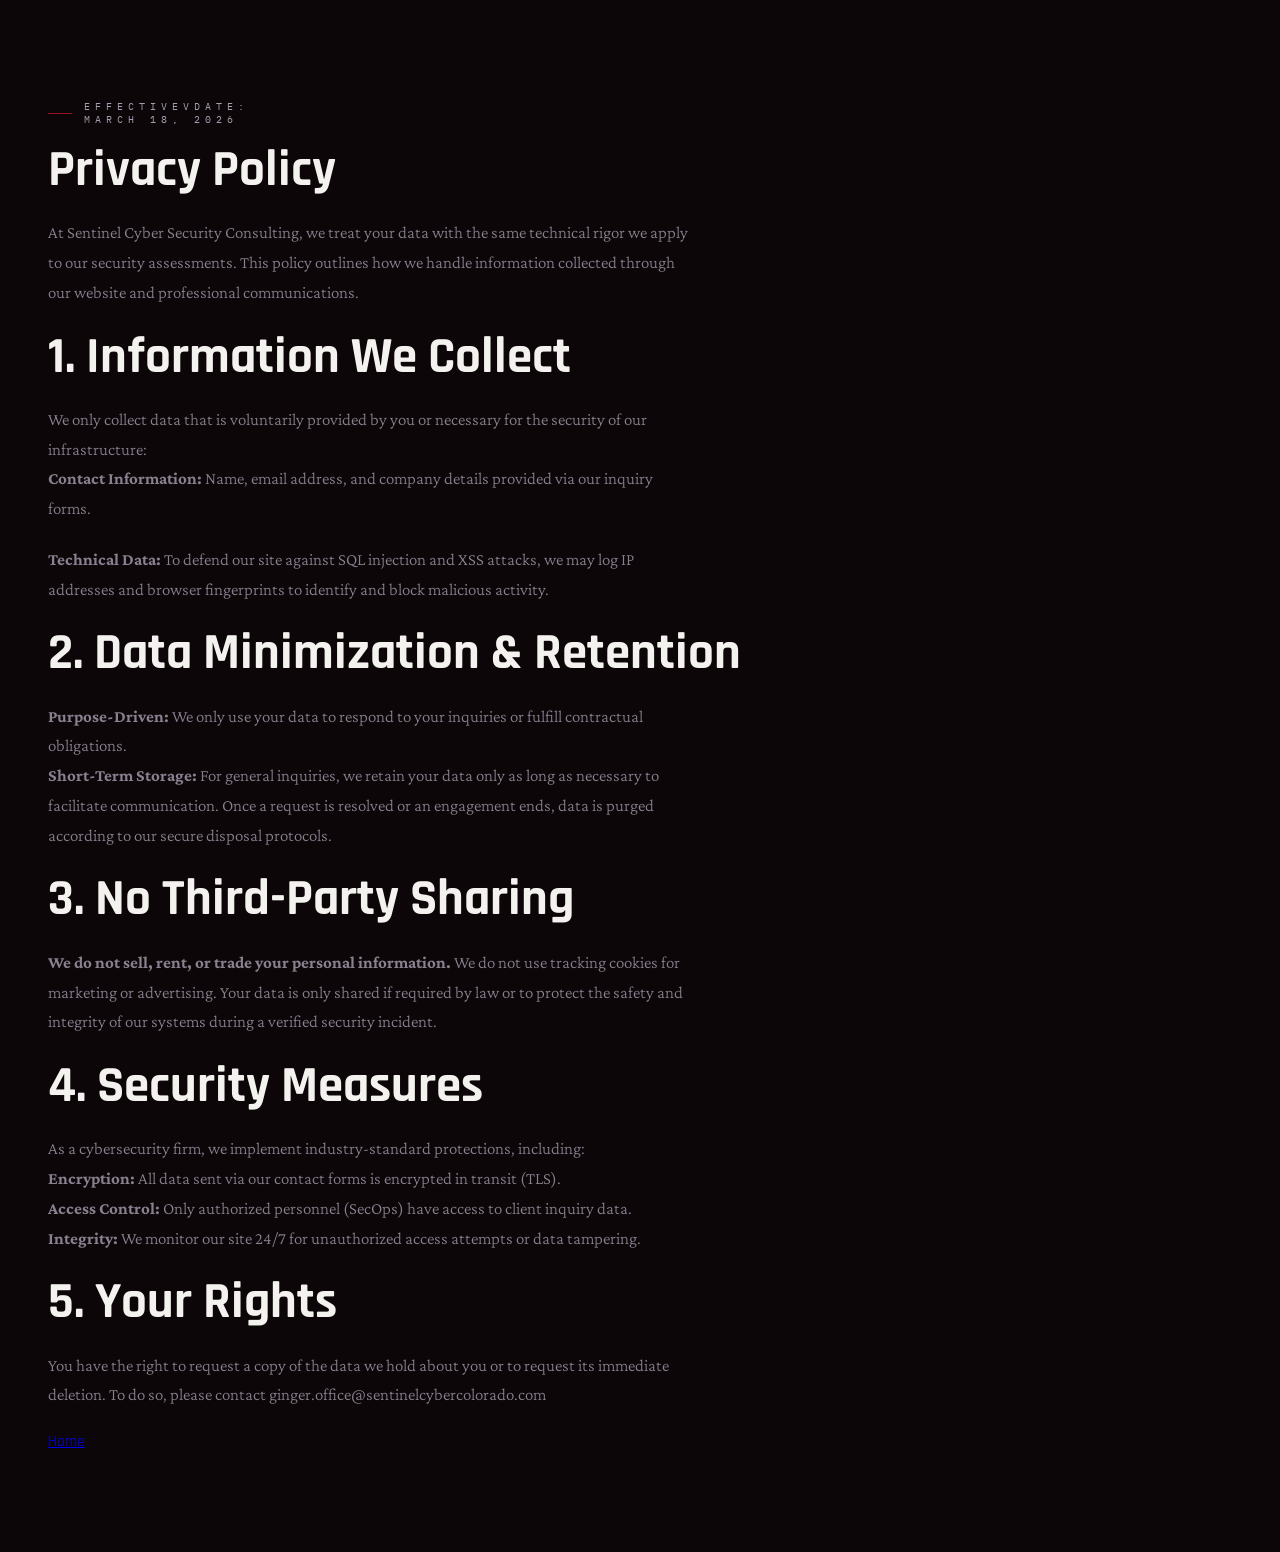
==== commit 97450d2a: "Fix effective date formatting in privacy policy Correct the formatting of the effective date in the " ====
--- a/privacy_policy/index.html
+++ b/privacy_policy/index.html
@@ -12,7 +12,7 @@
   <main>
     <section>
       <div class="section-inner">
-        <div class="section-label">EffectivevDate: March 18, 2026</div>
+        <div class="section-label">EffectivevDate:<br>March 18, 2026</div>
           <h2 class="section-title">Privacy Policy</h2>
           <p class="section-body">At Sentinel Cyber Security Consulting, we treat your data with the same technical rigor we apply to our security assessments. This policy outlines how we handle information collected through our website and professional communications.</p><br>
       </div>
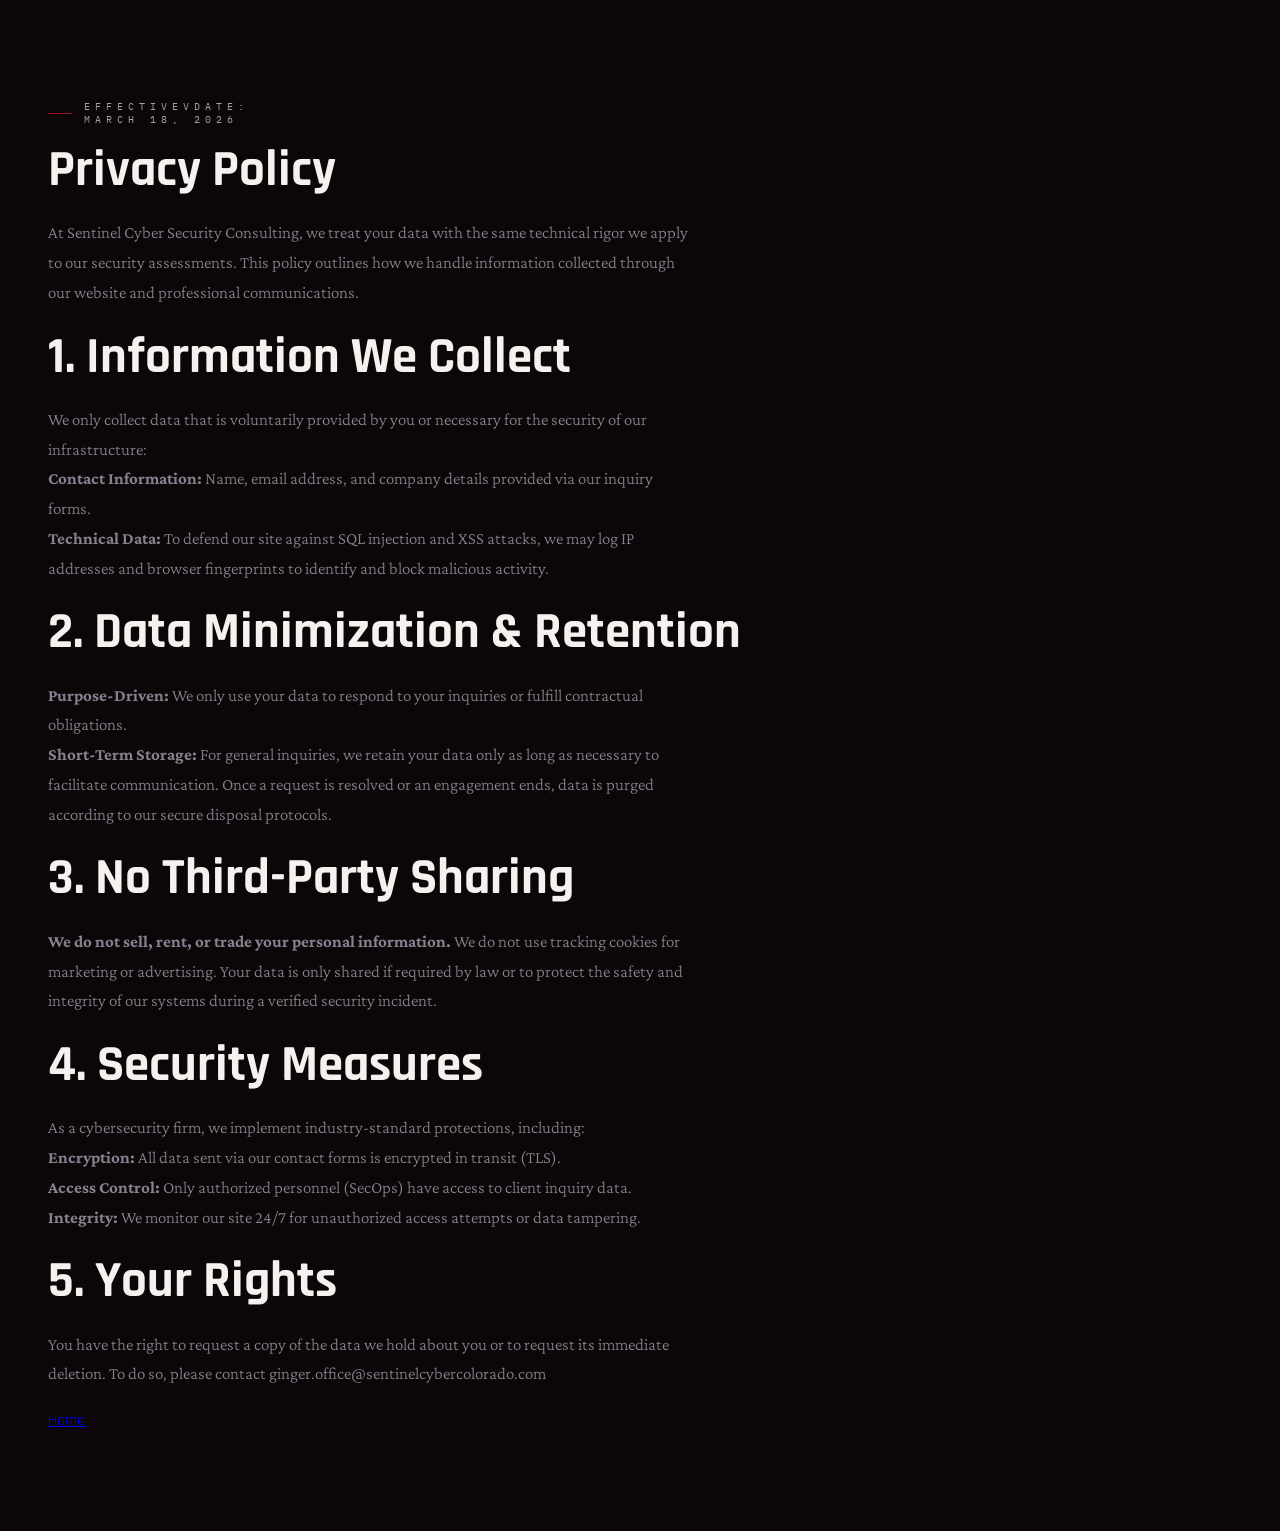
==== commit 0d88269c: "Fix HTML formatting in privacy policy section" ====
--- a/privacy_policy/index.html
+++ b/privacy_policy/index.html
@@ -20,7 +20,7 @@
         <h3 class="section-title">1. Information We Collect</h3>
         <p class="section-body">We only collect data that is voluntarily provided by you or necessary for the security of our infrastructure:</p>
         <p class="section-body"><strong>Contact Information:</strong> Name, email address, and company details provided via our inquiry forms.</p>
-​        <p class="section-body"><strong>Technical Data:</strong> To defend our site against SQL injection and XSS attacks, we may log IP addresses and browser fingerprints to identify and block malicious activity.</p><br>
+        <p class="section-body"><strong>Technical Data:</strong> To defend our site against SQL injection and XSS attacks, we may log IP addresses and browser fingerprints to identify and block malicious activity.</p><br>
       </div>
       <div class="section-inner">
         <h3 class="section-title">​2. Data Minimization & Retention</h3>
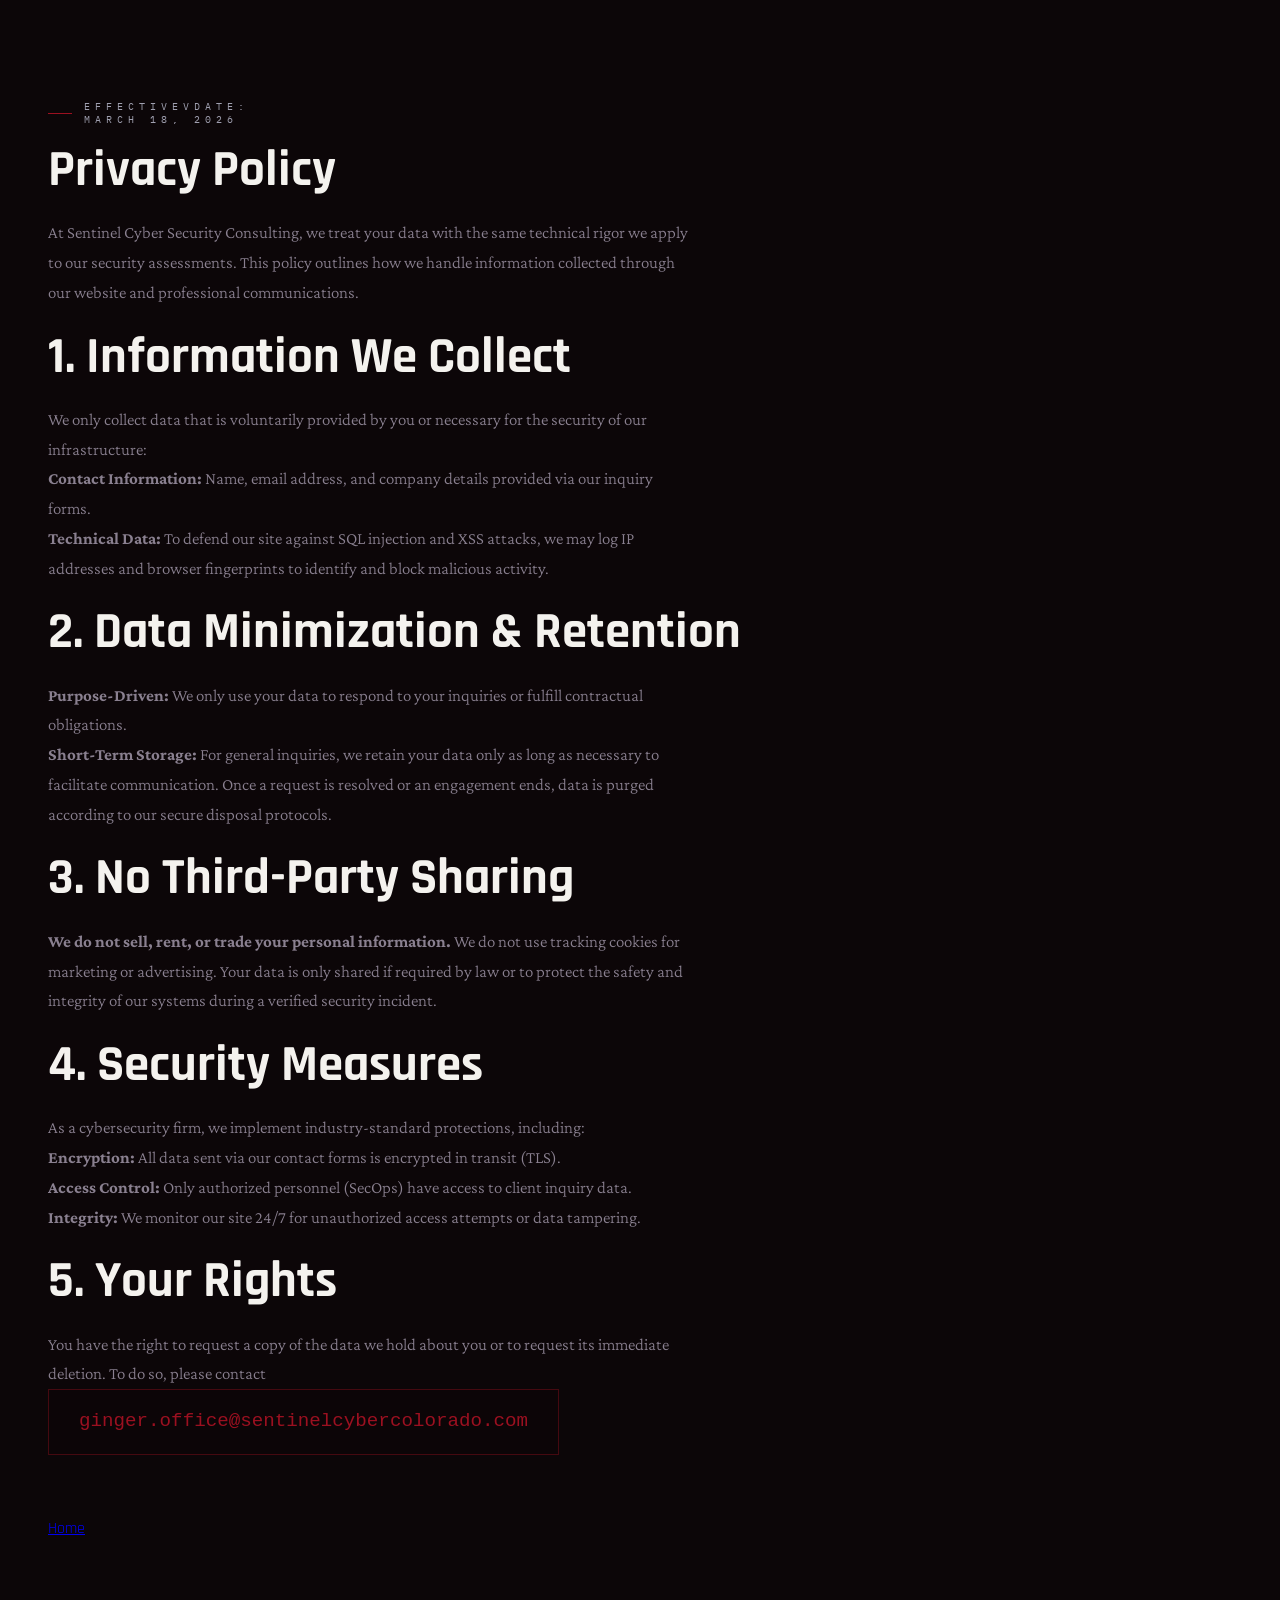
==== commit f8530bbf: "Update email link format in privacy policy" ====
--- a/privacy_policy/index.html
+++ b/privacy_policy/index.html
@@ -40,7 +40,7 @@
       </div>
       <div class="section-inner">
         <h3 class="section-title">5. Your Rights</h3>
-        <p class="section-body">​You have the right to request a copy of the data we hold about you or to request its immediate deletion. To do so, please contact <a mailto:ginger.office@sentinelcybercolorado.com>ginger.office@sentinelcybercolorado.com</a></p><br>
+        <p class="section-body">​You have the right to request a copy of the data we hold about you or to request its immediate deletion. To do so, please contact <a href="mailto:ginger.office@sentinelcybercolorado.com" class="contact-email" id="copy-email">ginger.office@sentinelcybercolorado.com</a></p><br><br><br>
       </div>
       <div class="section-inner">
         <p class="privacy-navlink"><a href="../index.html">Home</a></p>
